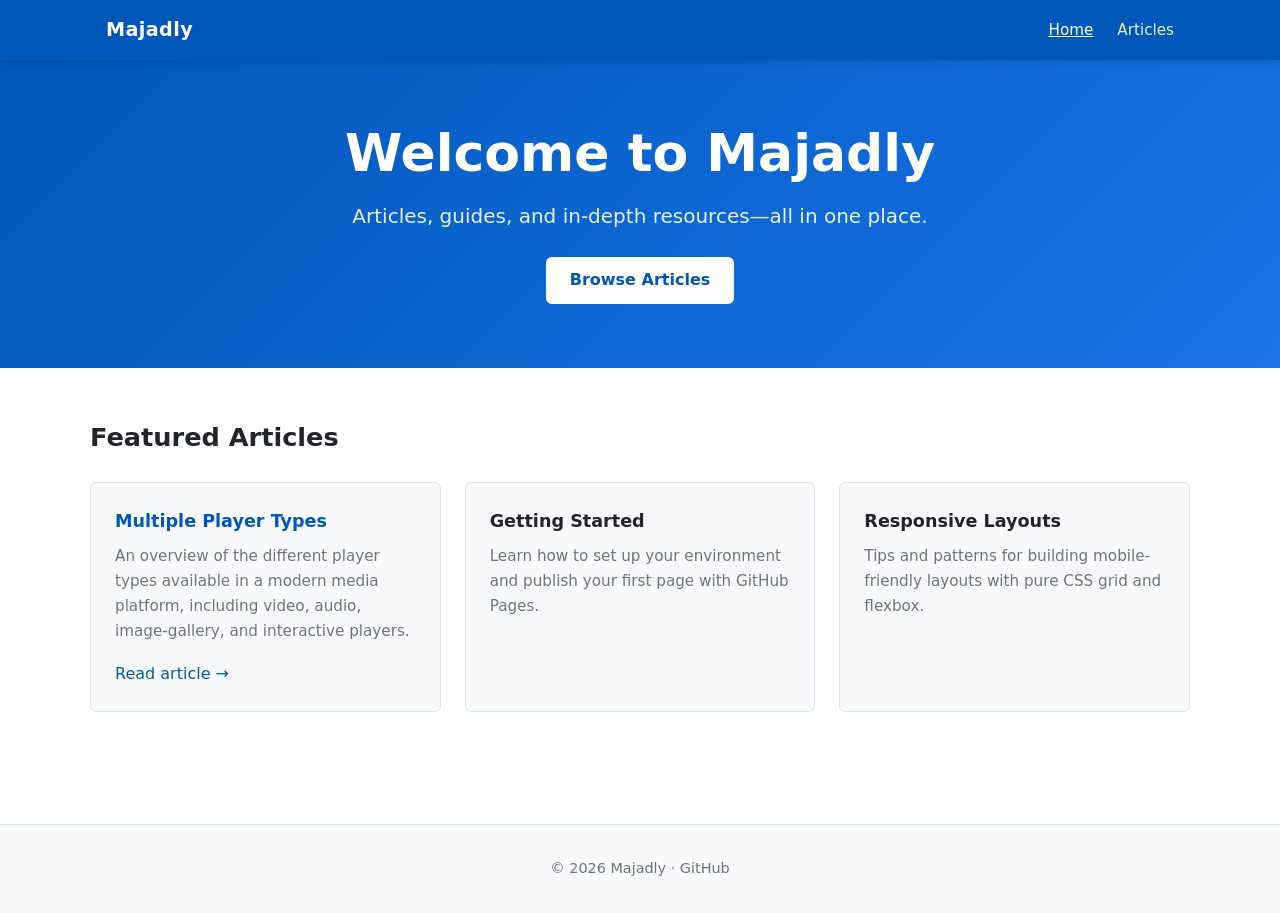
==== index.html @ fed1f225 "Add GitHub Pages site: index, article, assets, .nojekyll, README Co-authored-by: salahmajadly <92441" ====
<!DOCTYPE html>
<html lang="en">
<head>
  <meta charset="UTF-8" />
  <meta name="viewport" content="width=device-width, initial-scale=1.0" />
  <title>Majadly – Home</title>
  <meta name="description" content="Welcome to Majadly – articles, guides, and resources." />
  <link rel="stylesheet" href="assets/styles.css" />
</head>
<body>

  <!-- ═══════════════════════════ HEADER ═══════════════════════════ -->
  <header class="site-header" role="banner">
    <div class="container">
      <a href="index.html" class="site-logo" aria-label="Majadly – Home">Majadly</a>
      <button class="nav-toggle" aria-controls="site-nav" aria-expanded="false" aria-label="Toggle navigation">
        ☰
      </button>
      <nav id="site-nav" class="site-nav" aria-label="Main navigation">
        <ul>
          <li><a href="index.html" aria-current="page">Home</a></li>
          <li><a href="articles/multiple-player-types.html">Articles</a></li>
        </ul>
      </nav>
    </div>
  </header>

  <!-- ═══════════════════════════ MAIN ════════════════════════════ -->
  <main id="main-content">

    <!-- Hero -->
    <section class="hero" aria-labelledby="hero-heading">
      <h1 id="hero-heading">Welcome to Majadly</h1>
      <p>Articles, guides, and in-depth resources—all in one place.</p>
      <a href="articles/multiple-player-types.html" class="btn">Browse Articles</a>
    </section>

    <!-- Featured articles -->
    <section class="cards-section container" aria-labelledby="featured-heading">
      <h2 id="featured-heading">Featured Articles</h2>
      <div class="cards-grid">

        <article class="card">
          <h3><a href="articles/multiple-player-types.html">Multiple Player Types</a></h3>
          <p>
            An overview of the different player types available in a modern media platform,
            including video, audio, image-gallery, and interactive players.
          </p>
          <a href="articles/multiple-player-types.html">Read article →</a>
        </article>

        <!-- Placeholder cards – replace with real content as needed -->
        <article class="card">
          <h3>Getting Started</h3>
          <p>Learn how to set up your environment and publish your first page with GitHub Pages.</p>
        </article>

        <article class="card">
          <h3>Responsive Layouts</h3>
          <p>Tips and patterns for building mobile-friendly layouts with pure CSS grid and flexbox.</p>
        </article>

      </div>
    </section>

  </main>

  <!-- ═══════════════════════════ FOOTER ═══════════════════════════ -->
  <footer class="site-footer" role="contentinfo">
    <div class="container">
      <p>
        &copy; <span id="year"></span> Majadly &middot;
        <a href="https://github.com/salahmajadly/majadly.github.io" rel="noopener">GitHub</a>
      </p>
    </div>
  </footer>

  <script src="assets/site.js"></script>
  <script>document.getElementById('year').textContent = new Date().getFullYear();</script>
</body>
</html>
---- assets/styles.css ----
/* ============================================================
   Global reset & base
   ============================================================ */
*, *::before, *::after {
  box-sizing: border-box;
  margin: 0;
  padding: 0;
}

:root {
  --color-primary:   #0057b8;
  --color-accent:    #e8f0fe;
  --color-bg:        #ffffff;
  --color-surface:   #f8f9fa;
  --color-border:    #dee2e6;
  --color-text:      #212529;
  --color-text-mute: #6c757d;
  --max-width:       1100px;
  --nav-height:      60px;
  --radius:          6px;
  --transition:      0.2s ease;
}

html {
  scroll-behavior: smooth;
  font-size: 16px;
}

body {
  font-family: system-ui, -apple-system, "Segoe UI", Roboto, Helvetica, Arial, sans-serif;
  color: var(--color-text);
  background: var(--color-bg);
  line-height: 1.65;
}

img {
  max-width: 100%;
  height: auto;
  display: block;
}

a {
  color: var(--color-primary);
  text-decoration: none;
}

a:hover, a:focus {
  text-decoration: underline;
}

/* ============================================================
   Layout helpers
   ============================================================ */
.container {
  width: 100%;
  max-width: var(--max-width);
  margin-inline: auto;
  padding-inline: 1rem;
}

/* ============================================================
   Site header & nav
   ============================================================ */
.site-header {
  position: sticky;
  top: 0;
  z-index: 100;
  background: var(--color-primary);
  color: #fff;
  height: var(--nav-height);
  box-shadow: 0 2px 6px rgb(0 0 0 / 0.15);
}

.site-header .container {
  display: flex;
  align-items: center;
  justify-content: space-between;
  height: 100%;
}

.site-logo {
  font-size: 1.2rem;
  font-weight: 700;
  color: #fff;
  letter-spacing: 0.02em;
}

.site-logo:hover, .site-logo:focus {
  text-decoration: none;
  opacity: 0.9;
}

.site-nav ul {
  list-style: none;
  display: flex;
  gap: 1.5rem;
}

.site-nav a {
  color: rgba(255,255,255,0.9);
  font-size: 0.95rem;
  font-weight: 500;
  transition: color var(--transition);
}

.site-nav a:hover,
.site-nav a:focus,
.site-nav a[aria-current="page"] {
  color: #fff;
  text-decoration: underline;
}

/* Hamburger toggle (mobile) */
.nav-toggle {
  display: none;
  background: none;
  border: 2px solid rgba(255,255,255,0.7);
  border-radius: var(--radius);
  color: #fff;
  font-size: 1.25rem;
  line-height: 1;
  padding: 0.25rem 0.5rem;
  cursor: pointer;
}

@media (max-width: 640px) {
  .nav-toggle {
    display: block;
  }

  .site-nav {
    display: none;
    position: absolute;
    top: var(--nav-height);
    left: 0;
    right: 0;
    background: var(--color-primary);
    padding: 0.75rem 1rem 1rem;
  }

  .site-nav.is-open {
    display: block;
  }

  .site-nav ul {
    flex-direction: column;
    gap: 0.75rem;
  }
}

/* ============================================================
   Hero / page-hero
   ============================================================ */
.hero {
  background: linear-gradient(135deg, var(--color-primary) 0%, #1a73e8 100%);
  color: #fff;
  padding: 4rem 1rem;
  text-align: center;
}

.hero h1 {
  font-size: clamp(2rem, 5vw, 3.25rem);
  font-weight: 800;
  margin-bottom: 1rem;
  line-height: 1.15;
}

.hero p {
  font-size: clamp(1rem, 2vw, 1.25rem);
  max-width: 640px;
  margin-inline: auto;
  opacity: 0.9;
}

.btn {
  display: inline-block;
  margin-top: 1.5rem;
  padding: 0.65rem 1.5rem;
  background: #fff;
  color: var(--color-primary);
  font-weight: 600;
  border-radius: var(--radius);
  transition: background var(--transition), color var(--transition);
}

.btn:hover, .btn:focus {
  background: var(--color-accent);
  text-decoration: none;
}

/* ============================================================
   Cards grid (homepage)
   ============================================================ */
.cards-section {
  padding: 3rem 0;
}

.cards-section h2 {
  font-size: 1.6rem;
  margin-bottom: 1.5rem;
}

.cards-grid {
  display: grid;
  grid-template-columns: repeat(auto-fill, minmax(280px, 1fr));
  gap: 1.5rem;
}

.card {
  background: var(--color-surface);
  border: 1px solid var(--color-border);
  border-radius: var(--radius);
  padding: 1.5rem;
  transition: box-shadow var(--transition);
}

.card:hover {
  box-shadow: 0 4px 12px rgb(0 0 0 / 0.1);
}

.card h3 {
  font-size: 1.1rem;
  margin-bottom: 0.5rem;
}

.card p {
  color: var(--color-text-mute);
  font-size: 0.95rem;
  margin-bottom: 1rem;
}

/* ============================================================
   Article layout
   ============================================================ */
.article-layout {
  display: grid;
  grid-template-columns: 1fr;
  gap: 2rem;
  padding: 2.5rem 0;
}

@media (min-width: 768px) {
  .article-layout {
    grid-template-columns: 240px 1fr;
    align-items: start;
  }
}

/* Table of contents (sidebar) */
.toc {
  background: var(--color-surface);
  border: 1px solid var(--color-border);
  border-radius: var(--radius);
  padding: 1.25rem 1.5rem;
  position: sticky;
  top: calc(var(--nav-height) + 1rem);
  max-height: calc(100vh - var(--nav-height) - 2rem);
  overflow-y: auto;
}

.toc h2 {
  font-size: 0.85rem;
  text-transform: uppercase;
  letter-spacing: 0.08em;
  color: var(--color-text-mute);
  margin-bottom: 0.75rem;
}

.toc ol {
  list-style: decimal inside;
  font-size: 0.9rem;
}

.toc li {
  margin-bottom: 0.4rem;
}

.toc a {
  color: var(--color-text);
  transition: color var(--transition);
}

.toc a:hover, .toc a:focus {
  color: var(--color-primary);
  text-decoration: none;
}

.toc a.toc-active {
  color: var(--color-primary);
  font-weight: 600;
}

/* Article body */
.article-body {
  min-width: 0; /* prevent grid blowout */
}

.article-header {
  margin-bottom: 2rem;
  padding-bottom: 1.25rem;
  border-bottom: 2px solid var(--color-border);
}

.article-header h1 {
  font-size: clamp(1.6rem, 4vw, 2.4rem);
  line-height: 1.2;
  margin-bottom: 0.5rem;
}

.article-header .byline {
  color: var(--color-text-mute);
  font-size: 0.9rem;
}

.article-section {
  margin-bottom: 3rem;
  padding-top: 1rem;
}

.article-section h2 {
  font-size: 1.5rem;
  margin-bottom: 0.75rem;
  color: var(--color-primary);
  scroll-margin-top: calc(var(--nav-height) + 1rem);
}

.article-section h3 {
  font-size: 1.15rem;
  margin: 1.25rem 0 0.5rem;
}

.article-section p {
  margin-bottom: 0.85rem;
}

.article-section ul,
.article-section ol {
  padding-left: 1.5rem;
  margin-bottom: 0.85rem;
}

.article-section li {
  margin-bottom: 0.35rem;
}

.article-section table {
  width: 100%;
  border-collapse: collapse;
  margin-bottom: 1rem;
  font-size: 0.95rem;
  overflow-x: auto;
  display: block;
}

.article-section th,
.article-section td {
  border: 1px solid var(--color-border);
  padding: 0.5rem 0.75rem;
  text-align: left;
}

.article-section th {
  background: var(--color-surface);
  font-weight: 600;
}

.article-section tr:nth-child(even) td {
  background: var(--color-surface);
}

/* Player type badges */
.player-badge {
  display: inline-block;
  padding: 0.2rem 0.6rem;
  border-radius: 999px;
  font-size: 0.8rem;
  font-weight: 600;
  background: var(--color-accent);
  color: var(--color-primary);
}

/* ============================================================
   Breadcrumb
   ============================================================ */
.breadcrumb {
  font-size: 0.85rem;
  color: var(--color-text-mute);
  padding: 0.6rem 0;
  border-bottom: 1px solid var(--color-border);
  margin-bottom: 0;
}

.breadcrumb ol {
  list-style: none;
  display: flex;
  flex-wrap: wrap;
  gap: 0.25rem;
}

.breadcrumb li + li::before {
  content: "/";
  margin-right: 0.25rem;
  color: var(--color-border);
}

.breadcrumb a {
  color: var(--color-text-mute);
}

.breadcrumb li:last-child {
  color: var(--color-text);
}

/* ============================================================
   Site footer
   ============================================================ */
.site-footer {
  background: var(--color-surface);
  border-top: 1px solid var(--color-border);
  padding: 2rem 1rem;
  text-align: center;
  font-size: 0.9rem;
  color: var(--color-text-mute);
  margin-top: 4rem;
}

.site-footer a {
  color: var(--color-text-mute);
}
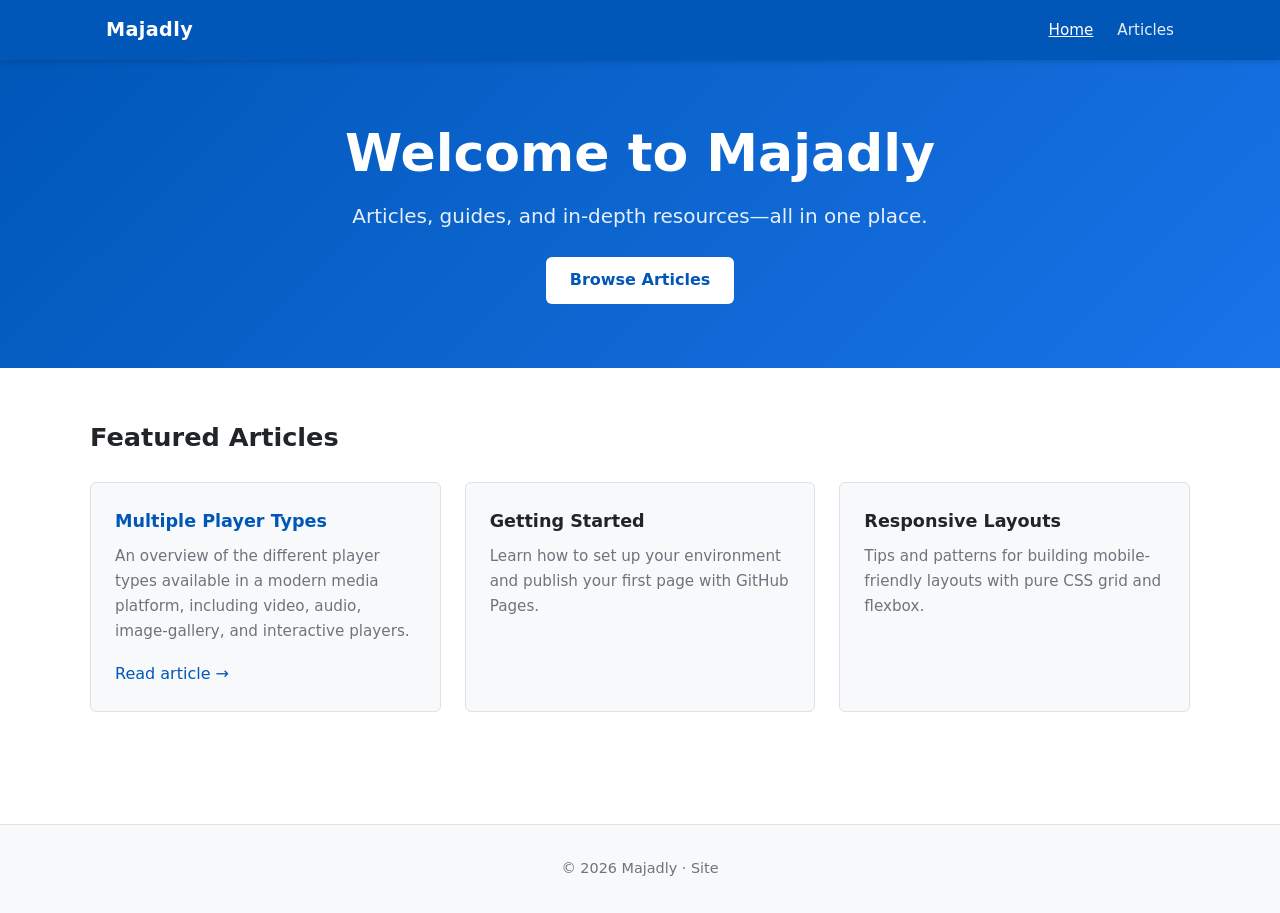
==== commit 9d0ca10a: "Update site URL to https://salahmajadly.github.io across all pages Co-authored-by: salahmajadly <924" ====
--- a/index.html
+++ b/index.html
@@ -70,7 +70,7 @@
     <div class="container">
       <p>
         &copy; <span id="year"></span> Majadly &middot;
-        <a href="https://github.com/salahmajadly/majadly.github.io" rel="noopener">GitHub</a>
+        <a href="https://salahmajadly.github.io" rel="noopener">Site</a>
       </p>
     </div>
   </footer>
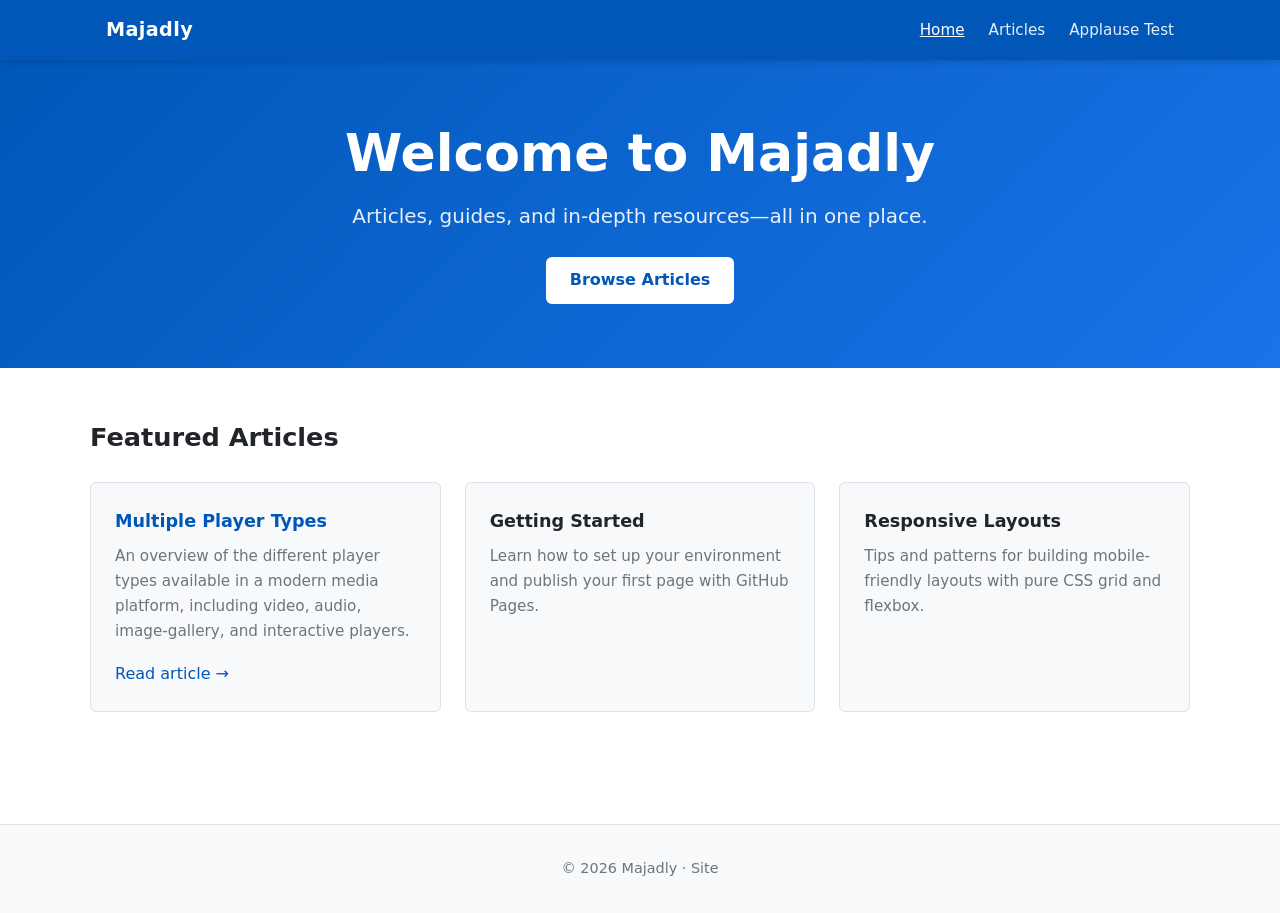
==== commit 55dde47a: "Add Applause Test Page with 12 Kaltura player sections and nav link Co-authored-by: salahmajadly <92" ====
--- a/index.html
+++ b/index.html
@@ -20,6 +20,7 @@
         <ul>
           <li><a href="index.html" aria-current="page">Home</a></li>
           <li><a href="articles/multiple-player-types.html">Articles</a></li>
+          <li><a href="articles/applause-test.html">Applause Test</a></li>
         </ul>
       </nav>
     </div>
